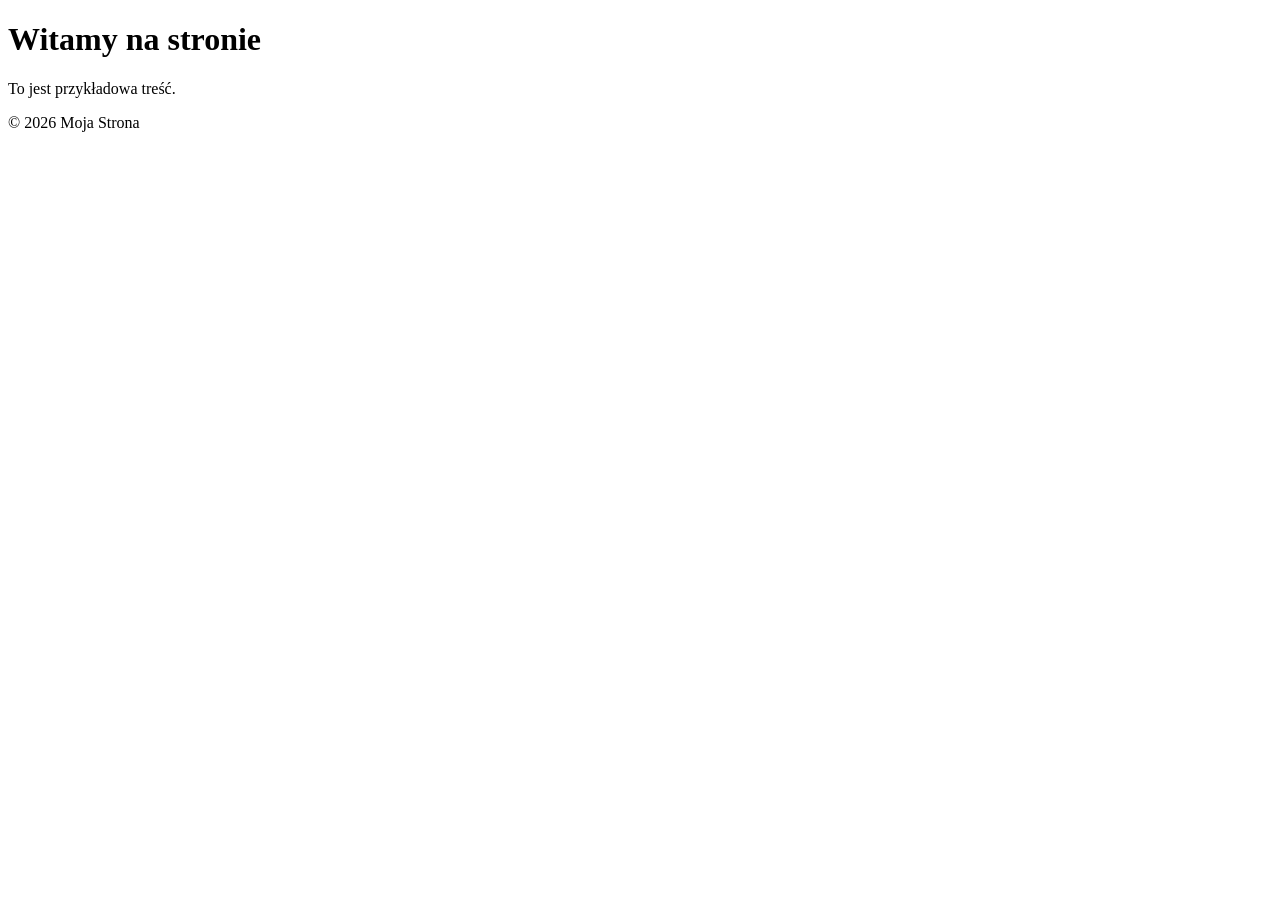
==== index.html @ e7ee672e "Create index.html" ====
<!DOCTYPE html>
<html lang="pl">
<head>
    <meta charset="UTF-8">
    <meta name="viewport" content="width=device-width, initial-scale=1.0">
    <title>Tytuł Strony</title>
    <!-- Podłączenie zewnętrznego pliku CSS -->
    <link rel="stylesheet" href="style.css">
</head>
<body>
    <header>
        <h1>Witamy na stronie</h1>
    </header>
    
    <main>
        <p>To jest przykładowa treść.</p>
    </main>

    <footer>
        <p>&copy; 2026 Moja Strona</p>
    </footer>
</body>
</html>
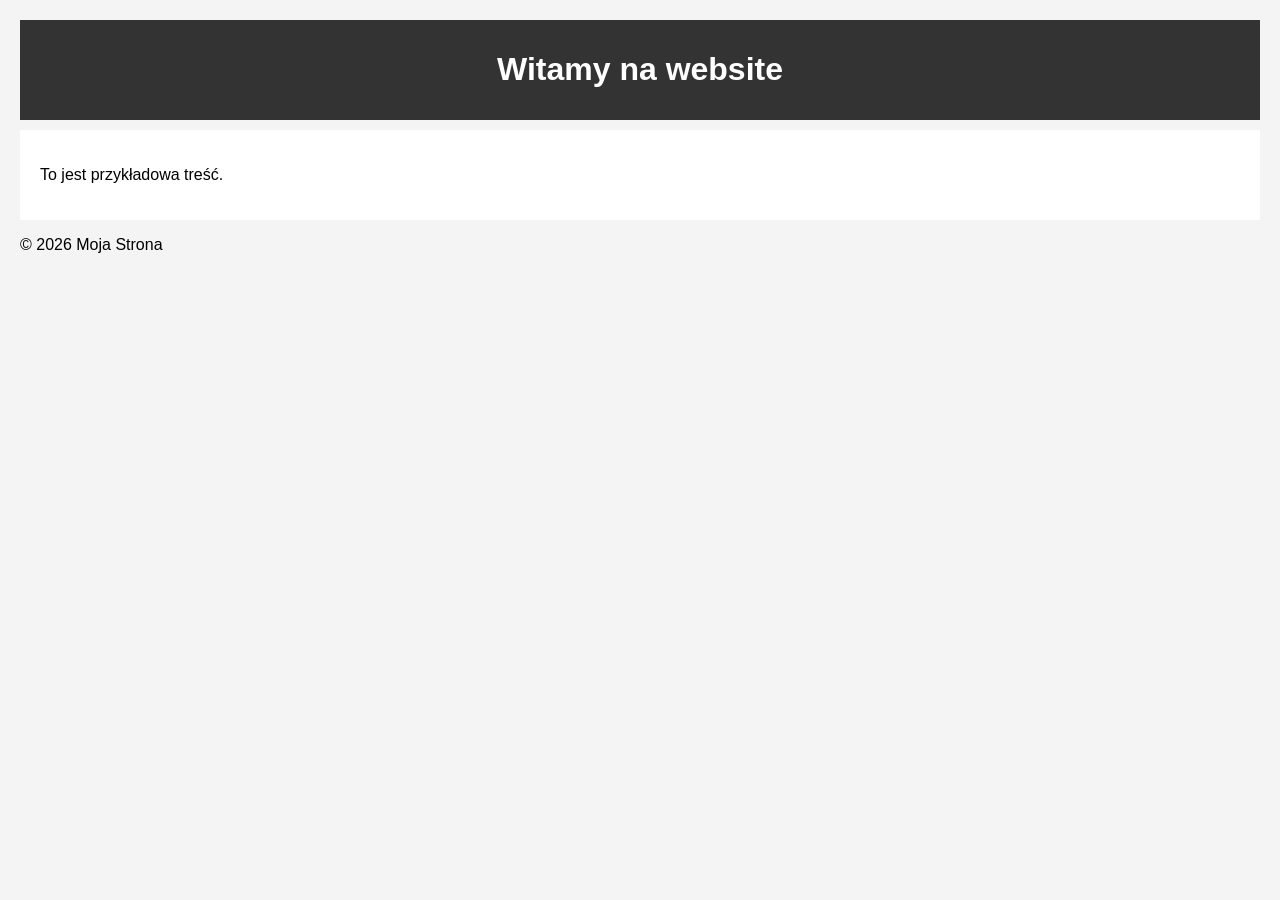
==== commit fd2c5647: "UPDATE index.html" ====
--- a/index.html
+++ b/index.html
@@ -9,7 +9,7 @@
 </head>
 <body>
     <header>
-        <h1>Witamy na stronie</h1>
+        <h1>Witamy na website</h1>
     </header>
     
     <main>
--- a/style.css
+++ b/style.css
@@ -0,0 +1,22 @@
+/* Podstawowe style dla całej strony */
+body {
+    font-family: Arial, sans-serif;
+    margin: 0;
+    padding: 20px;
+    background-color: #f4f4f4;
+}
+
+/* Stylizacja nagłówka */
+header {
+    background-color: #333;
+    color: #fff;
+    padding: 10px;
+    text-align: center;
+}
+
+/* Stylizacja głównej treści */
+main {
+    background-color: #fff;
+    padding: 20px;
+    margin-top: 10px;
+}
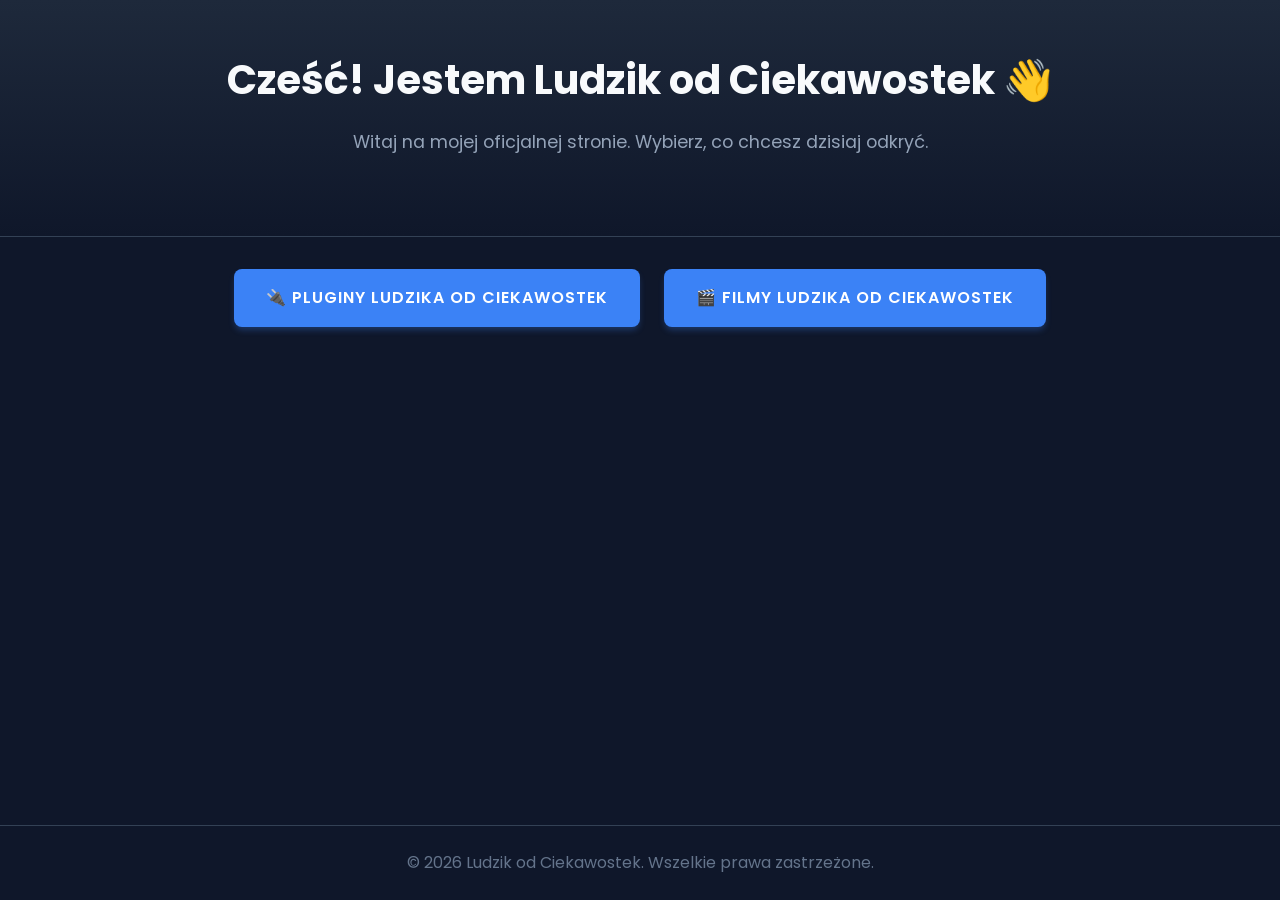
==== commit f8043d6c: "Create index.html" ====
--- a/index.html
+++ b/index.html
@@ -3,21 +3,26 @@
 <head>
     <meta charset="UTF-8">
     <meta name="viewport" content="width=device-width, initial-scale=1.0">
-    <title>Tytuł Strony</title>
-    <!-- Podłączenie zewnętrznego pliku CSS -->
+    <title>Ludzik od Ciekawostek - Strona Główna</title>
     <link rel="stylesheet" href="style.css">
 </head>
 <body>
+
     <header>
-        <h1>Witamy na website</h1>
+        <h1>Cześć! Jestem Ludzik od Ciekawostek 👋</h1>
+        <p class="subtitle">Witaj na mojej oficjalnej stronie. Wybierz, co chcesz dzisiaj odkryć.</p>
     </header>
-    
+
     <main>
-        <p>To jest przykładowa treść.</p>
+        <div class="btn-container">
+            <a href="pluginy.html" class="btn">🔌 PLUGINY LUDZIKA OD CIEKAWOSTEK</a>
+            <a href="videos.html" class="btn">🎬 FILMY LUDZIKA OD CIEKAWOSTEK</a>
+        </div>
     </main>
 
     <footer>
-        <p>&copy; 2026 Moja Strona</p>
+        <p>&copy; 2026 Ludzik od Ciekawostek. Wszelkie prawa zastrzeżone.</p>
     </footer>
+
 </body>
 </html>
--- a/style.css
+++ b/style.css
@@ -1,22 +1,186 @@
-/* Podstawowe style dla całej strony */
-body {
-    font-family: Arial, sans-serif;
-    margin: 0;
-    padding: 20px;
-    background-color: #f4f4f4;
+@import url('https://fonts.googleapis.com/css2?family=Poppins:wght@300;400;600;700&display=swap');
+
+:root {
+    --bg-color: #0f172a;
+    --text-color: #f8fafc;
+    --primary-color: #3b82f6;
+    --primary-hover: #2563eb;
+    --card-bg: #1e293b;
+    --accent-color: #10b981;
+    --accent-hover: #059669;
 }
 
-/* Stylizacja nagłówka */
-header {
-    background-color: #333;
-    color: #fff;
-    padding: 10px;
-    text-align: center;
+* {
+    margin: 0;
+    padding: 0;
+    box-sizing: border-box;
+    font-family: 'Poppins', sans-serif;
 }
 
-/* Stylizacja głównej treści */
+body {
+    background-color: var(--bg-color);
+    color: var(--text-color);
+    line-height: 1.6;
+    display: flex;
+    flex-direction: column;
+    min-height: 100vh;
+}
+
+/* Nawigacja i Nagłówki */
+header {
+    text-align: center;
+    padding: 3rem 1rem;
+    background: linear-gradient(180deg, rgba(30,41,59,1) 0%, rgba(15,23,42,1) 100%);
+    border-bottom: 1px solid #334155;
+}
+
+h1 {
+    font-size: 2.5rem;
+    margin-bottom: 1rem;
+    font-weight: 700;
+}
+
+.subtitle {
+    color: #94a3b8;
+    font-size: 1.1rem;
+    margin-bottom: 2rem;
+}
+
+/* Główny kontener */
 main {
-    background-color: #fff;
-    padding: 20px;
-    margin-top: 10px;
+    flex: 1;
+    display: flex;
+    flex-direction: column;
+    align-items: center;
+    padding: 2rem 1rem;
+    max-width: 1200px;
+    margin: 0 auto;
+    width: 100%;
 }
+
+/* Przyciski */
+.btn-container {
+    display: flex;
+    gap: 1.5rem;
+    flex-wrap: wrap;
+    justify-content: center;
+}
+
+.btn {
+    display: inline-block;
+    padding: 1rem 2rem;
+    background-color: var(--primary-color);
+    color: white;
+    text-decoration: none;
+    border-radius: 8px;
+    font-weight: 600;
+    transition: all 0.3s ease;
+    text-transform: uppercase;
+    letter-spacing: 1px;
+    box-shadow: 0 4px 6px -1px rgba(59, 130, 246, 0.3);
+}
+
+.btn:hover {
+    background-color: var(--primary-hover);
+    transform: translateY(-2px);
+    box-shadow: 0 10px 15px -3px rgba(59, 130, 246, 0.4);
+}
+
+.btn-download {
+    background-color: var(--accent-color);
+    box-shadow: 0 4px 6px -1px rgba(16, 185, 129, 0.3);
+}
+
+.btn-download:hover {
+    background-color: var(--accent-hover);
+    box-shadow: 0 10px 15px -3px rgba(16, 185, 129, 0.4);
+}
+
+.btn-back {
+    background-color: transparent;
+    border: 2px solid var(--primary-color);
+    margin-bottom: 2rem;
+    align-self: flex-start;
+}
+
+.btn-back:hover {
+    background-color: var(--primary-color);
+}
+
+/* Karty (Dla pluginów) */
+.card-grid {
+    display: grid;
+    grid-template-columns: repeat(auto-fit, minmax(300px, 1fr));
+    gap: 2rem;
+    width: 100%;
+    margin-top: 2rem;
+}
+
+.card {
+    background-color: var(--card-bg);
+    border-radius: 12px;
+    padding: 2rem;
+    text-align: center;
+    border: 1px solid #334155;
+    transition: transform 0.3s ease;
+}
+
+.card:hover {
+    transform: translateY(-5px);
+}
+
+.card h2 {
+    margin-bottom: 1rem;
+    color: var(--primary-color);
+}
+
+/* Szczegóły pluginu */
+.plugin-details {
+    background-color: var(--card-bg);
+    border-radius: 12px;
+    padding: 3rem;
+    max-width: 800px;
+    width: 100%;
+    text-align: center;
+    border: 1px solid #334155;
+}
+
+.plugin-icon {
+    width: 120px;
+    height: 120px;
+    border-radius: 20px;
+    margin-bottom: 1.5rem;
+    object-fit: cover;
+    background-color: #334155; /* Zastępcze tło, gdyby obrazek się nie załadował */
+}
+
+.plugin-details p {
+    color: #cbd5e1;
+    margin-bottom: 2rem;
+    font-size: 1.1rem;
+}
+
+/* Wideo sekcja */
+.video-container {
+    width: 100%;
+    max-width: 800px;
+    aspect-ratio: 16 / 9;
+    margin-bottom: 2rem;
+    border-radius: 12px;
+    overflow: hidden;
+    box-shadow: 0 10px 25px rgba(0,0,0,0.5);
+}
+
+.video-container iframe {
+    width: 100%;
+    height: 100%;
+    border: none;
+}
+
+footer {
+    text-align: center;
+    padding: 1.5rem;
+    color: #64748b;
+    border-top: 1px solid #334155;
+    margin-top: auto;
+}
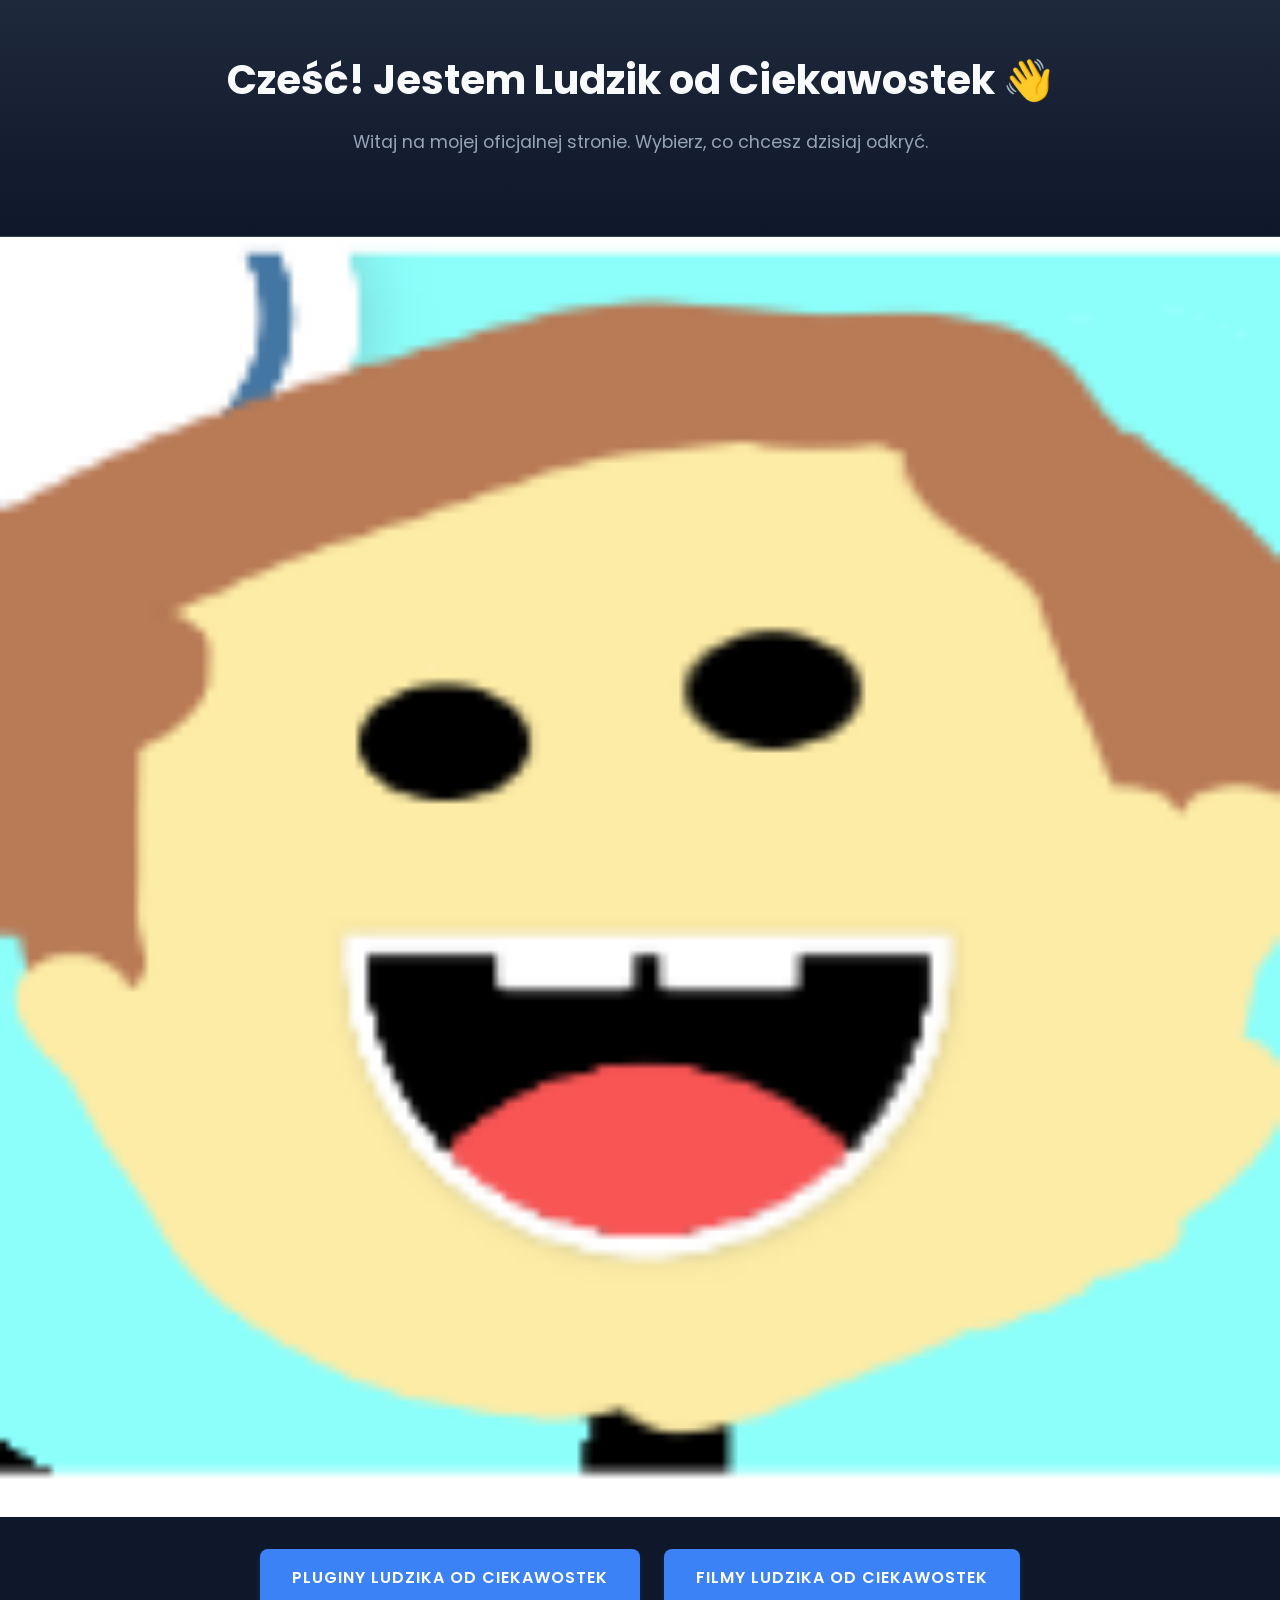
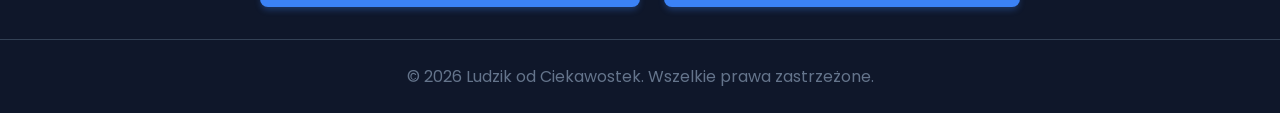
==== commit 93e4c9a7: "Update index.html" ====
--- a/index.html
+++ b/index.html
@@ -12,11 +12,12 @@
         <h1>Cześć! Jestem Ludzik od Ciekawostek 👋</h1>
         <p class="subtitle">Witaj na mojej oficjalnej stronie. Wybierz, co chcesz dzisiaj odkryć.</p>
     </header>
+    <img src="img/featured_channel.jpg" alt="Zdjęcie z YouTube">
 
     <main>
         <div class="btn-container">
-            <a href="pluginy.html" class="btn">🔌 PLUGINY LUDZIKA OD CIEKAWOSTEK</a>
-            <a href="videos.html" class="btn">🎬 FILMY LUDZIKA OD CIEKAWOSTEK</a>
+            <a href="pluginy.html" class="btn"> PLUGINY LUDZIKA OD CIEKAWOSTEK</a>
+            <a href="videos.html" class="btn"> FILMY LUDZIKA OD CIEKAWOSTEK</a>
         </div>
     </main>
 
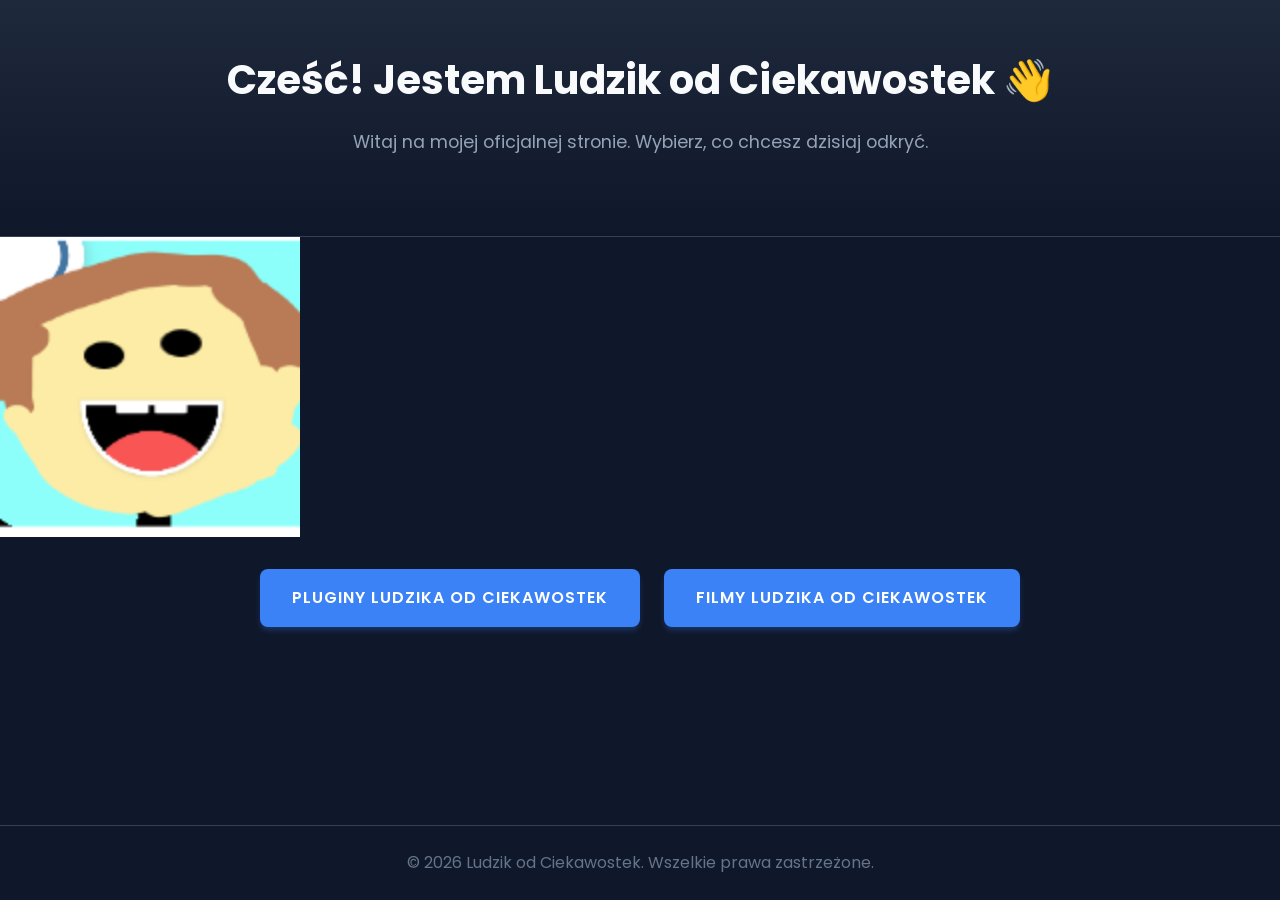
==== commit 91ec8a39: "Update index.html" ====
--- a/index.html
+++ b/index.html
@@ -12,11 +12,11 @@
         <h1>Cześć! Jestem Ludzik od Ciekawostek 👋</h1>
         <p class="subtitle">Witaj na mojej oficjalnej stronie. Wybierz, co chcesz dzisiaj odkryć.</p>
     </header>
-    <img src="img/featured_channel.jpg" alt="Zdjęcie z YouTube">
+    <img src="img/featured_channel.jpg" alt="zdjecie" width="300" height="300">
 
     <main>
         <div class="btn-container">
-            <a href="pluginy.html" class="btn"> PLUGINY LUDZIKA OD CIEKAWOSTEK</a>
+            <a href="comming_soon.html" class="btn"> PLUGINY LUDZIKA OD CIEKAWOSTEK</a>
             <a href="videos.html" class="btn"> FILMY LUDZIKA OD CIEKAWOSTEK</a>
         </div>
     </main>
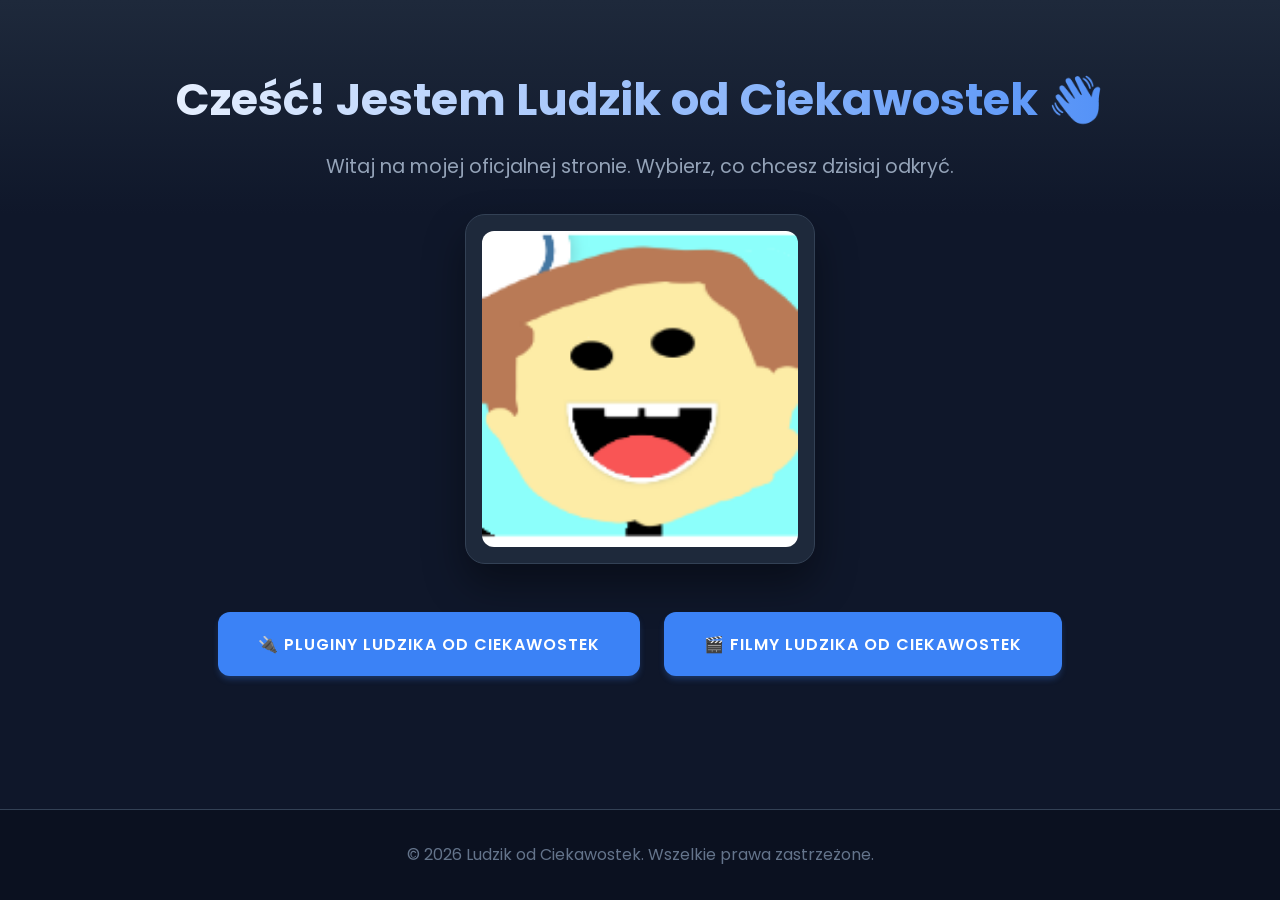
==== commit cefd2a62: "Update index.html" ====
--- a/index.html
+++ b/index.html
@@ -12,12 +12,20 @@
         <h1>Cześć! Jestem Ludzik od Ciekawostek 👋</h1>
         <p class="subtitle">Witaj na mojej oficjalnej stronie. Wybierz, co chcesz dzisiaj odkryć.</p>
     </header>
-    <img src="img/featured_channel.jpg" alt="zdjecie" width="300" height="300">
 
     <main>
+        <!-- NOWA STYLIZOWANA SEKCJA OBRAZKA -->
+        <div class="featured-section">
+            <div class="featured-image-container">
+                <img src="img/featured_channel.jpg" alt="Wyróżnione zdjęcie Ludzika" class="featured-img">
+            </div>
+        </div>
+        <!-- ------------------------------- -->
+
         <div class="btn-container">
-            <a href="comming_soon.html" class="btn"> PLUGINY LUDZIKA OD CIEKAWOSTEK</a>
-            <a href="videos.html" class="btn"> FILMY LUDZIKA OD CIEKAWOSTEK</a>
+            <!-- Wróciłem do 'pluginy.html' z poprzedniego kroku, bo był gotowy -->
+            <a href="comming_soon.html" class="btn">🔌 PLUGINY LUDZIKA OD CIEKAWOSTEK</a>
+            <a href="videos.html" class="btn">🎬 FILMY LUDZIKA OD CIEKAWOSTEK</a>
         </div>
     </main>
 
--- a/style.css
+++ b/style.css
@@ -8,6 +8,7 @@
     --card-bg: #1e293b;
     --accent-color: #10b981;
     --accent-hover: #059669;
+    --border-color: #334155;
 }
 
 * {
@@ -29,21 +30,23 @@
 /* Nawigacja i Nagłówki */
 header {
     text-align: center;
-    padding: 3rem 1rem;
+    padding: 4rem 1rem 2rem 1rem; /* Zwiększony padding góry */
     background: linear-gradient(180deg, rgba(30,41,59,1) 0%, rgba(15,23,42,1) 100%);
-    border-bottom: 1px solid #334155;
 }
 
 h1 {
-    font-size: 2.5rem;
+    font-size: 2.8rem;
     margin-bottom: 1rem;
     font-weight: 700;
+    background: linear-gradient(to right, #ffffff, var(--primary-color));
+    -webkit-background-clip: text;
+    -webkit-text-fill-color: transparent;
 }
 
 .subtitle {
     color: #94a3b8;
-    font-size: 1.1rem;
-    margin-bottom: 2rem;
+    font-size: 1.2rem;
+    margin-bottom: 0; /* Reset marginesu, bo teraz jest sekcja obrazka */
 }
 
 /* Główny kontener */
@@ -52,11 +55,48 @@
     display: flex;
     flex-direction: column;
     align-items: center;
-    padding: 2rem 1rem;
+    padding: 0 1rem 4rem 1rem; /* Zmieniony padding */
     max-width: 1200px;
     margin: 0 auto;
     width: 100%;
 }
+
+/* --- NOWA SEKCJA DLA OBRAZKA --- */
+.featured-section {
+    width: 100%;
+    display: flex;
+    justify-content: center;
+    margin-bottom: 3rem; /* Odstęp od przycisków */
+}
+
+.featured-image-container {
+    max-width: 350px; /* Maksymalna szerokość kontenera */
+    width: 100%;
+    background-color: var(--card-bg);
+    padding: 1rem; /* Wewnętrzny margines ("ramka" wokół zdjecia) */
+    border-radius: 20px;
+    border: 1px solid var(--border-color);
+    box-shadow: 0 20px 40px rgba(0,0,0,0.4);
+    transition: transform 0.3s ease, box-shadow 0.3s ease;
+}
+
+/* Efekt uniesienia po najechaniu */
+.featured-image-container:hover {
+    transform: translateY(-10px);
+    box-shadow: 0 30px 60px rgba(59, 130, 246, 0.2); /* Niebieska poświata */
+    border-color: var(--primary-color);
+}
+
+.featured-img {
+    width: 100%;
+    height: auto; /* Zachowuje proporcje */
+    display: block;
+    border-radius: 12px; /* Zaokrąglone rogi samego zdjęcia */
+    object-fit: cover;
+    /* Jeśli obrazek ma być kwadratowy jak w oryginale, odkomentuj poniższą linię: */
+    /* aspect-ratio: 1 / 1; */
+}
+/* ------------------------------- */
 
 /* Przyciski */
 .btn-container {
@@ -64,123 +104,42 @@
     gap: 1.5rem;
     flex-wrap: wrap;
     justify-content: center;
+    width: 100%;
 }
 
 .btn {
     display: inline-block;
-    padding: 1rem 2rem;
+    padding: 1.2rem 2.5rem;
     background-color: var(--primary-color);
     color: white;
     text-decoration: none;
-    border-radius: 8px;
+    border-radius: 12px;
     font-weight: 600;
     transition: all 0.3s ease;
     text-transform: uppercase;
     letter-spacing: 1px;
     box-shadow: 0 4px 6px -1px rgba(59, 130, 246, 0.3);
+    text-align: center;
 }
 
 .btn:hover {
     background-color: var(--primary-hover);
-    transform: translateY(-2px);
-    box-shadow: 0 10px 15px -3px rgba(59, 130, 246, 0.4);
+    transform: translateY(-3px);
+    box-shadow: 0 10px 20px -3px rgba(59, 130, 246, 0.5);
 }
 
-.btn-download {
-    background-color: var(--accent-color);
-    box-shadow: 0 4px 6px -1px rgba(16, 185, 129, 0.3);
-}
-
-.btn-download:hover {
-    background-color: var(--accent-hover);
-    box-shadow: 0 10px 15px -3px rgba(16, 185, 129, 0.4);
-}
-
-.btn-back {
-    background-color: transparent;
-    border: 2px solid var(--primary-color);
-    margin-bottom: 2rem;
-    align-self: flex-start;
-}
-
-.btn-back:hover {
-    background-color: var(--primary-color);
-}
-
-/* Karty (Dla pluginów) */
-.card-grid {
-    display: grid;
-    grid-template-columns: repeat(auto-fit, minmax(300px, 1fr));
-    gap: 2rem;
-    width: 100%;
-    margin-top: 2rem;
-}
-
-.card {
-    background-color: var(--card-bg);
-    border-radius: 12px;
-    padding: 2rem;
-    text-align: center;
-    border: 1px solid #334155;
-    transition: transform 0.3s ease;
-}
-
-.card:hover {
-    transform: translateY(-5px);
-}
-
-.card h2 {
-    margin-bottom: 1rem;
-    color: var(--primary-color);
-}
-
-/* Szczegóły pluginu */
-.plugin-details {
-    background-color: var(--card-bg);
-    border-radius: 12px;
-    padding: 3rem;
-    max-width: 800px;
-    width: 100%;
-    text-align: center;
-    border: 1px solid #334155;
-}
-
-.plugin-icon {
-    width: 120px;
-    height: 120px;
-    border-radius: 20px;
-    margin-bottom: 1.5rem;
-    object-fit: cover;
-    background-color: #334155; /* Zastępcze tło, gdyby obrazek się nie załadował */
-}
-
-.plugin-details p {
-    color: #cbd5e1;
-    margin-bottom: 2rem;
-    font-size: 1.1rem;
-}
-
-/* Wideo sekcja */
-.video-container {
-    width: 100%;
-    max-width: 800px;
-    aspect-ratio: 16 / 9;
-    margin-bottom: 2rem;
-    border-radius: 12px;
-    overflow: hidden;
-    box-shadow: 0 10px 25px rgba(0,0,0,0.5);
-}
-
-.video-container iframe {
-    width: 100%;
-    height: 100%;
-    border: none;
+/* Responsywność dla mniejszych ekranów */
+@media (max-width: 600px) {
+    h1 { font-size: 2rem; }
+    .btn { width: 100%; }
+    .featured-image-container { max-width: 280px; }
 }
 
 footer {
     text-align: center;
-    padding: 1.5rem;
+    padding: 2rem;
     color: #64748b;
-    border-top: 1px solid #334155;
+    border-top: 1px solid var(--border-color);
     margin-top: auto;
+    background-color: #0b1120;
 }
